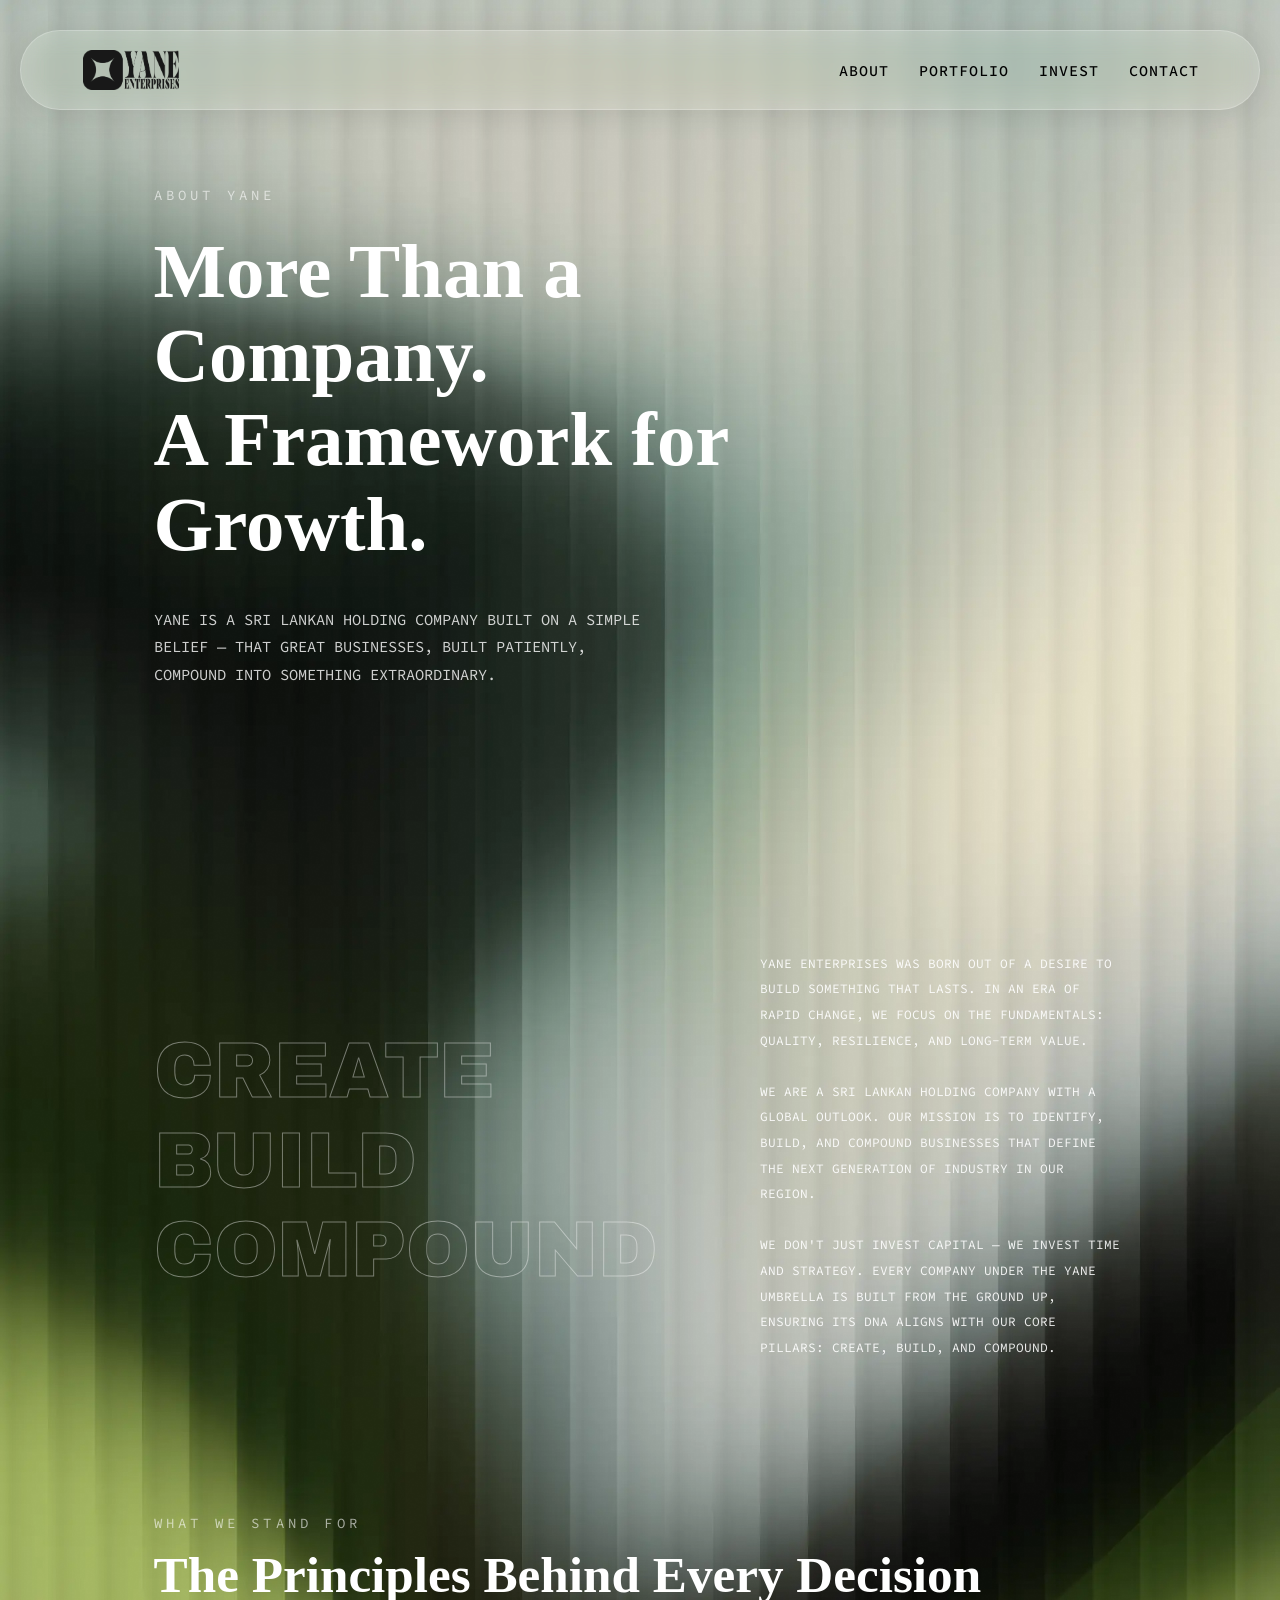
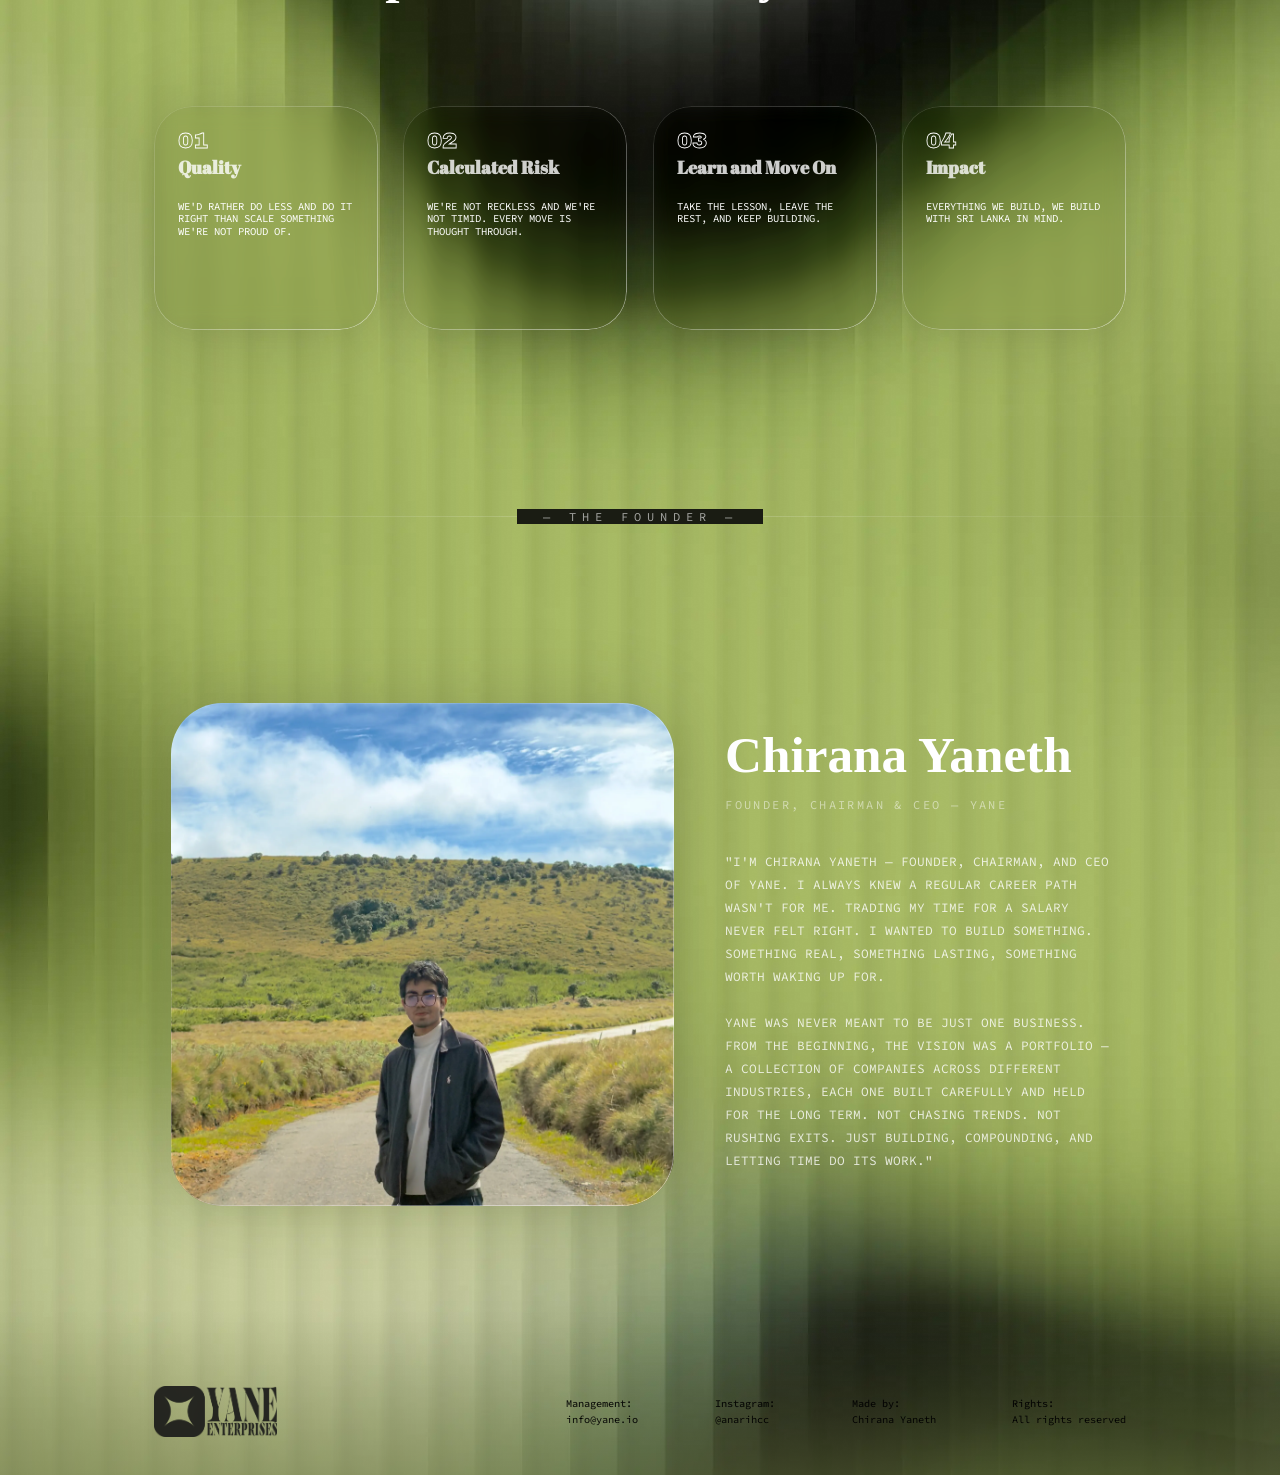
==== about/index.html @ 5b47fa1c "changed css paths in about html" ====
<!DOCTYPE html>
<html lang="en">
<head>
    <meta charset="UTF-8">
    <title>About Yane Enterprises — Chirana Yaneth</title>
    <meta name="viewport" content="width=device-width, initial-scale=1, viewport-fit=cover">
    <meta name="theme-color" content="#1a1c13">
    <meta name="description" content="Yane Enterprises is a Sri Lankan holding company founded by Chirana Yaneth. Learn about our mission, values, and the vision behind everything we build.">
    <meta name="keywords" content="Yane, Yane Enterprises, Chirana Yaneth, Sri Lanka holding company, Sri Lankan entrepreneur">
    <link rel="canonical" href="https://yane.io/about">
    
    <!-- Open Graph / Facebook -->
    <meta property="og:type" content="website">
    <meta property="og:url" content="https://yane.io/about">
    <meta property="og:title" content="About Yane Enterprises — Chirana Yaneth">
    <meta property="og:description" content="Yane Enterprises is a Sri Lankan holding company. Learn about our mission, values, and vision.">
    <meta property="og:image" content="../assets/Yane_Vertical.png">

    <!-- Twitter -->
    <meta property="twitter:card" content="summary_large_image">
    <meta property="twitter:url" content="https://yane.io/about">
    <meta property="twitter:title" content="About Yane Enterprises — Chirana Yaneth">
    <meta property="twitter:description" content="Yane Enterprises is a Sri Lankan holding company. Learn about our mission, values, and vision.">
    <meta property="twitter:image" content="../assets/Yane_Vertical.png">

    <script type="application/ld+json">
    {
      "@context": "https://schema.org",
      "@type": "Organization",
      "name": "Yane Enterprises",
      "url": "https://yane.io",
      "logo": "https://yane.io/assets/base-logo-2.png",
      "founder": {
        "@type": "Person",
        "name": "Chirana Yaneth"
      },
      "description": "A Sri Lankan holding company investing in brands, businesses, and ideas that define a generation."
    }
    </script>
    
    <link rel="preconnect" href="https://fonts.googleapis.com">
    <link rel="preconnect" href="https://fonts.gstatic.com" crossorigin>
    <link href="https://fonts.googleapis.com/css2?family=Source+Code+Pro:wght@100;200;300;400;500;600&family=Archivo+Black&family=Pinyon+Script&family=Abril+Fatface&display=swap" rel="stylesheet">
    <link href="https://fonts.cdnfonts.com/css/arsenica-trial" rel="stylesheet">
    
    <link rel="stylesheet" href="../styles/general.css">
    <link rel="stylesheet" href="../styles/header.css">
    <link rel="stylesheet" href="../styles/hero.css">
    <link rel="stylesheet" href="../styles/how-it-works.css">
    <link rel="stylesheet" href="../styles/vision.css">
    <link rel="stylesheet" href="../styles/footer.css">
    <link rel="stylesheet" href="../styles/loader.css">
    <link rel="stylesheet" href="/about/styles/hero.css">
    <link rel="stylesheet" href="/about/styles/whoweare.css">
    <link rel="stylesheet" href="/about/styles/values.css">
    <link rel="stylesheet" href="/about/styles/founder.css">

    <link rel="icon" type="image/png" href="../assets/base-logo-2.png">
    <link rel="apple-touch-icon" href="../assets/base-log-2.png">

    <style>


       
        
        

        /* Responsive */
        @media (max-width: 768px) {
            .about-hero {
                padding: 120px 10vw 60px;
                height: auto;
            }
            .about-hero-title { font-size: 10vw; max-width: 100%; }
            .about-hero-subtext { font-size: 4vw; max-width: 100%; }

            .who-we-are {
                flex-direction: column;
                padding: 60px 10vw;
                gap: 40px;
                align-items: flex-start;
            }
            .outlined-text { font-size: 11vw; }
            .who-right { font-size: 3.5vw; }

            .values-title { font-size: 8vw; }

            .about-values .pillars-grid {
                display: flex !important;
                flex-direction: column;
                align-items: center;
                gap: 20px;
                max-width: 100%;
                margin-top: 40px;
            }

            /* Same glass + type scale as home pillars; height grows so longer value copy is not clipped */
            .about-values .pillar-card {
                width: 80vw;
                max-width: 100%;
                min-height: max(320px, 72vw);
                height: auto !important;
               
                border-radius: 60px !important;
                padding: 40px !important;
                overflow: visible !important;
                justify-content: flex-start;
            }

            .about-values .pillar-number {
                font-size: 10vw;
                -webkit-text-stroke: 1px #ffffff;
                margin-bottom: 15px;
            }

            .about-values .pillar-heading {
                font-size: 10vw;
                margin-bottom: 20px;
                line-height: 1.05;
            }

            .about-values .pillar-text {
                font-size: max(12px, 3.5vw);
                line-height: 1.65;
            }
            
            .founder-headline { font-size: 8vw; }
            .founder-bio { font-size: 3.5vw; }
        }
    </style>
</head>

<body class="loading">
    <div id="loader" class="loader-overlay">
        <img src="../assets/Yane_Vertical.png" class="loader-logo-static" alt="Yane Enterprises">
    </div>

    <!-- Header -->
    <header class="header" id="main-header">
        <div class="logo-container">
            <a href="/" style="display: flex; align-items: center; text-decoration: none;">
                <img class="logo logo-hrz" src="../assets/Hrz.png" alt="Yane Logo Horizontal">
                <img class="logo logo-base" src="../assets/base-logo.png" alt="Yane Logo Icon">
            </a>
        </div>
        <nav class="nav">
            <a href="/about" style="color: inherit; text-decoration: none;">ABOUT</a>
            <a href="/#portfolio" style="color: inherit; text-decoration: none;">PORTFOLIO</a>
            <a href="/#invest" style="color: inherit; text-decoration: none;">INVEST</a>
            <a href="/#contact" style="color: inherit; text-decoration: none;">CONTACT</a>
        </nav>
    </header>

    <!-- SECTION 1 — PAGE HERO -->
    <section class="about-hero">
        <span class="label-mono">ABOUT YANE</span>
        <h1 class="about-hero-title">More Than a Company.<br>A Framework for Growth.</h1>
        <p class="about-hero-subtext">
            Yane is a Sri Lankan holding company built on a simple belief — that great businesses, built patiently, compound into something extraordinary.
        </p>
    </section>

    <!-- SECTION 2 — WHO WE ARE -->
    <section class="who-we-are">
        <div class="who-left">
            <div class="outlined-stack">
                <span class="outlined-text">CREATE</span>
                <span class="outlined-text">BUILD</span>
                <span class="outlined-text">COMPOUND</span>
            </div>
        </div>
        <div class="who-right">
            <p>Yane Enterprises was born out of a desire to build something that lasts. In an era of rapid change, we focus on the fundamentals: quality, resilience, and long-term value.</p>
            <p>We are a Sri Lankan holding company with a global outlook. Our mission is to identify, build, and compound businesses that define the next generation of industry in our region.</p>
            <p>We don't just invest capital — we invest time and strategy. Every company under the Yane umbrella is built from the ground up, ensuring its DNA aligns with our core pillars: Create, Build, and Compound.</p>
        </div>
    </section>

    <!-- SECTION 3 — OUR VALUES -->
    <section class="values-header">
        <span class="label-mono">WHAT WE STAND FOR</span>
        <h2 class="values-title">The Principles Behind Every Decision</h2>
    </section>

    <section class="how-it-works about-values" style="padding-top: 0;">
        <div class="pillars-grid">
            <!-- Value 01 -->
            <div class="pillar-card">
                <span class="pillar-number">01</span>
                <h3 class="pillar-heading">Quality</h3>
                <p class="pillar-text">We'd rather do less and do it right than scale something we're not proud of.</p>
            </div>
            <!-- Value 02 -->
            <div class="pillar-card">
                <span class="pillar-number">02</span>
                <h3 class="pillar-heading">Calculated Risk</h3>
                <p class="pillar-text">We're not reckless and we're not timid. Every move is thought through.</p>
            </div>
            <!-- Value 03 -->
            <div class="pillar-card">
                <span class="pillar-number">03</span>
                <h3 class="pillar-heading">Learn and Move On</h3>
                <p class="pillar-text">Take the lesson, leave the rest, and keep building.</p>
            </div>
            <!-- Value 04 -->
            <div class="pillar-card">
                <span class="pillar-number">04</span>
                <h3 class="pillar-heading">Impact</h3>
                <p class="pillar-text">Everything we build, we build with Sri Lanka in mind.</p>
            </div>
        </div>
    </section>

    <!-- SECTION 4 — DIVIDER -->
    <div class="divider-container">
        <div class="divider-line"></div>
        <span class="divider-text">— THE FOUNDER —</span>
    </div>

    <!-- SECTION 5 — FOUNDER -->
    <section class="vision-section">
        <div class="vision-glass">
            <img src="assets/chirana.webp" class="vision-statue founder-photo" alt="Chirana Yaneth">
        </div>
        <div class="vision-text-wrapper">
            <h2 class="founder-headline">Chirana Yaneth</h2>
            <span class="founder-label">Founder, Chairman & CEO — Yane</span>
            <p class="founder-bio">
                "I'm Chirana Yaneth — founder, chairman, and CEO of Yane. I always knew a regular career path wasn't for me. Trading my time for a salary never felt right. I wanted to build something. Something real, something lasting, something worth waking up for.
                <br><br>
                Yane was never meant to be just one business. From the beginning, the vision was a portfolio — a collection of companies across different industries, each one built carefully and held for the long term. Not chasing trends. Not rushing exits. Just building, compounding, and letting time do its work."
            </p>
        </div>
    </section>

    <!-- Footer -->
    <footer class="footer">
        <img src="../assets/Hrz.png" class="footer-logo" alt="Yane Logo">
        
        <div class="footer-info-grid">
            <div class="footer-column">
                <span class="footer-label">Management:</span>
                <a href="mailto:info@yane.io" class="footer-value">info@yane.io</a>
            </div>
            <div class="footer-column">
                <span class="footer-label">Instagram:</span>
                <a href="https://instagram.com/anarihcc" target="_blank" class="footer-value">@anarihcc</a>
            </div>
            <div class="footer-column">
                <span class="footer-label">Made by:</span>
                <span class="footer-value">Chirana Yaneth</span>
            </div>
            <div class="footer-column">
                <span class="footer-label">Rights:</span>
                <span class="footer-value">All rights reserved</span>
            </div>
        </div>
    </footer>

    <script>
        // Handle Loader Removal
        window.addEventListener('load', () => {
            const loader = document.getElementById('loader');
            setTimeout(() => {
                loader.classList.add('hidden');
                document.body.classList.remove('loading');
            }, 800);
        });

        const header = document.getElementById('main-header');
        const logoContainer = document.querySelector('.logo-container');

        logoContainer.addEventListener('click', (e) => {
            if (window.innerWidth <= 768 && header.classList.contains('scrolled')) {
                if (!header.classList.contains('expanded')) {
                    e.preventDefault();
                    header.classList.add('expanded');
                }
            }
        });

        let lastScrollY = window.scrollY;
        window.addEventListener('scroll', () => {
            const currentScrollY = window.scrollY;
            if (currentScrollY > 50) {
                header.classList.add('scrolled');
                if (header.classList.contains('expanded') && Math.abs(currentScrollY - lastScrollY) > 30) {
                    header.classList.remove('expanded');
                }
            } else {
                header.classList.remove('scrolled');
                header.classList.remove('expanded');
            }
            lastScrollY = currentScrollY;
        });
    </script>
</body>
</html>
---- styles/general.css ----
html, body {
    margin: 0;
    min-height: 100vh;
    overscroll-behavior: none;
    background-color: #1a1c13; /* Fallback for smooth overscroll transitions */
    background-image: url("../assets/bg.webp");
    background-size: cover;
    background-position: center top;
    background-repeat: no-repeat;
}

body {
    padding-bottom: 0;
}
---- styles/header.css ----
.header{
    display: flex;
    justify-content: space-between;
    gap: 40px; /* Enforces a minimum gap */
    height: 80px;
    align-items: center;
    background: rgba(255, 255, 255, 0.05); /* More see-through */
    backdrop-filter: blur(12px) saturate(140%);
    -webkit-backdrop-filter: blur(12px) saturate(140%);
    border: 1px solid rgba(255, 255, 255, 0.3); /* Stronger liquid border */
    /* The inset shadow simulates light bending / warping thickness at the glass edge */
    box-shadow: inset 0px 0px 25px 5px rgba(255, 255, 255, 0.15), 0 4px 30px rgba(0, 0, 0, 0.1);
    position: fixed;
    top: 30px;
    right: 20px;
    width: calc(100% - 40px);
    box-sizing: border-box;
    z-index: 1000;
    padding-left: 60px;
    padding-right: 60px;
    border-radius: 50px;
    transition: all 0.7s cubic-bezier(0.25, 1, 0.5, 1);
}

.header.scrolled {
    right: 30px;
    top: 20px;
    height: 50px;
    width: 450px;
    padding-left: 20px;
    padding-right: 20px;
    gap: 20px;
}

/* Logos container relative for absolute positioning of logos on top of each other */
.logo-container {
    height: 40px;
    position: relative;
    display: flex;
    align-items: center;
    width: 100px;
    transition: width 0.5s cubic-bezier(0.25, 1, 0.5, 1);
}

.header.scrolled .logo-container {
    width: 25px; /* Shrunk width for base logo */
    height: 25px;
}

.logo {
    position: absolute;
    transition: all 0.5s cubic-bezier(0.25, 1, 0.5, 1);
    object-fit: contain;
    left: 0;
}

.logo-hrz {
    width: 100px;
    height: 40px;
    opacity: 1;
    transform: scale(1);
}

.header.scrolled .logo-hrz {
    opacity: 0;
    transform: scale(0.5); /* Shrink while fading to make it look smooth */
}

.logo-base {
    width: 25px;
    height: 25px;
    opacity: 0;
    transform: scale(0.5);
}

.header.scrolled .logo-base {
    opacity: 1;
    transform: scale(1);
}

.nav {
    display: flex;
    gap: 30px;
    font-family: 'Source Code Pro', monospace;
    font-weight: 500;
    font-size: 15px;
    letter-spacing: 1px;
    color: #000000;
    white-space: nowrap; /* Prevents text from breaking into multiple lines */
    transition: all 0.5s cubic-bezier(0.25, 1, 0.5, 1);
}

.header.scrolled .nav {
    gap: 15px;
    font-size: 11px; /* Slightly shrink the text size */
}

.nav div {
    cursor: pointer;
    transition: opacity 0.3s ease, transform 0.3s ease;
}

.nav div:hover {
    opacity: 0.7;
    transform: translateY(-1px);
}

@media (max-width: 768px) {
    .header {
        padding-left: 20px;
        padding-right: 20px;
        gap: 15px;
        height: 60px;
    }
    .header.scrolled:not(.expanded) {
        width: 50px; /* Compress into perfect circle on mobile */
        right: 20px;
        padding: 0;
        justify-content: center;
        align-items: center;
        gap: 0;
        height: 50px;
        cursor: pointer;
    }
    .header.scrolled:not(.expanded) .logo-container {
        width: 25px;
        height: 25px;
        display: flex;
        justify-content: center;
        align-items: center;
    }
    .header.scrolled.expanded {
        width: calc(100% - 40px); /* Re-expands to full mobile width */
        right: 20px;
        padding-left: 15px;
        padding-right: 15px;
        height: 50px;
    }
    .nav {
        gap: 12px;
        font-size: 11px;
        overflow-x: auto;
        scrollbar-width: none; 
        -ms-overflow-style: none;
    }
    .nav::-webkit-scrollbar {
        display: none; 
    }
    
    /* Liquid glass hiding effect for nav out of expanded state */
    .header.scrolled:not(.expanded) .nav {
        max-width: 0;
        opacity: 0;
        overflow: hidden;
        gap: 0; /* Ensures it squishes entirely without resisting */
        pointer-events: none;
    }
    
    /* Smoothly bring it back */
    .header.scrolled.expanded .nav {
        max-width: 300px;
        opacity: 1;
        overflow: visible;
        pointer-events: auto;
    }

    .logo-container {
        width: 60px; 
    }
    .logo-hrz {
        width: 60px;
        height: 24px;
    }
}
---- styles/hero.css ----
.hero {
    height: 100vh;
    display: flex;
    align-items: center;
    padding-left: 12vw; /* Left margin */
    padding-right: 12vw; /* Ensures it never touches the right edge */
    width: 100%;
    box-sizing: border-box;
}

.hero-content {
    display: flex;
    flex-direction: column;
    align-items: flex-start;
    width: 700px; /* Sets max-width container matching intended SVG size */
    max-width: 100%; 
}

.hero-svg {
    width: 100%; /* Fills parent container exactly to lock aspect ratio percentages */
    max-width: 100%; 
}

.hero-text {
    font-family: 'Source Code Pro', monospace;
    font-size: 14px; 
    font-weight: 300;
    color: #ffffff; 
    /* 54px / 876px = 6.1643% */
    margin: 15px 0 0 6.1643%; 
    line-height: 1.6;
    text-transform: uppercase;
}

/* ---- Mobile Refinements ---- */
@media (max-width: 768px) {
    .hero-content {
        padding: 40px 0; /* Ensures room for shadows to bleed without clipping */
    }

    .hero-svg {
        -webkit-filter: drop-shadow(0 0 20px rgba(0, 0, 0, 0.9)) drop-shadow(0 0 30px rgba(0, 0, 0, 0.9));
        filter: drop-shadow(0 0 20px rgba(0, 0, 0, 0.9)) drop-shadow(0 0 30px rgba(0, 0, 0, 0.9));
        -webkit-transform: translateZ(0); /* Force GPU layering in Safari */
        transform: translateZ(0);
    }

    .hero-text {
        text-shadow: 0 0 20px rgba(0, 0, 0, 0.9), 0 0 60px rgba(0, 0, 0, 0.5);
        -webkit-transform: translateZ(0);
        transform: translateZ(0);
    }
}
---- styles/how-it-works.css ----
.how-it-works {
    display: flex;
    flex-direction: column;
    align-items: center; /* Centers both header block and card grid */
    padding: 8vw 12vw;
    box-sizing: border-box;
    width: 100%;
}

.how-content-wrapper {
    display: flex;
    flex-direction: column;
    align-items: flex-end;
    width: calc(28vw * 3 + 3vw * 2); /* Matches total grid width: 3 cards + 2 gaps = 90vw */
}

.how-title {
    margin: 0;
    line-height: 1;
    display: flex;
    justify-content: flex-end;
}

.how-title-svg {
    height: 3.2vw; /* Exactly the same as the previous font-size */
    width: auto;
    display: block;
    margin: 0 0 1vw  0;
}

.how-subtitle {
    font-family: 'Arsenica Trial', serif;
    font-weight: 700;
    font-size: 7vw;
    color: #ffffff;
    margin: -1vw 0 0 0;
    text-align: right;
    white-space: nowrap;
    opacity: 0.9;
}

.how-subtitle span {
    display: inline;
}

.how-subtitle .script {
    font-family: 'Pinyon Script', cursive;
    font-size: 1.1em; 
    color: #000000;
    font-weight: 500;
}

/* ---- Glass Cards Grid ---- */
.pillars-grid {
    display: flex;
    gap: 3vw;
    margin-top: 4vw;
    width: 100%;
    justify-content: center;
}

.pillar-card {
    width: 28vw;
    height: 28vw;
    flex-shrink: 0;
    border-radius: 4vw;
    padding: 3vw;
    box-sizing: border-box;
    display: flex;
    flex-direction: column;
    align-items: flex-start;
    overflow: hidden; /* Added to ensure content doesn't force expansion */

    /* Nearly fully transparent glass — background visible but softly blurred */
    background: rgba(0, 0, 0, 0.1);
    backdrop-filter: blur(10px) saturate(100%) contrast(110%);
    -webkit-backdrop-filter: blur(20px) saturate(100%) contrast(110%);

    /* Border handled by ::before for smooth gradient transition */
    border: none;
    position: relative;

    /* Subtle depth + soft surrounding shadow */
    box-shadow:
        0 0 80px rgba(0, 0, 0, 0.15),
        0 8px 32px 0 rgba(0, 0, 0, 0.03),
        inset 0 0 0 1px rgba(255, 255, 255, 0.05);

    transition: transform 0.6s cubic-bezier(0.16, 1, 0.3, 1),
                box-shadow 0.6s cubic-bezier(0.16, 1, 0.3, 1);
}

/* Smooth gradient border — transitions from dim (top-left) to bright (bottom-right) */
.pillar-card::before {
    content: '';
    position: absolute;
    inset: 0;
    border-radius: inherit;
    padding: 1px; /* This is the border thickness */
    background: linear-gradient(
        135deg,
        rgba(255, 255, 255, 0.08) 0%,
        rgba(255, 255, 255, 0.15) 30%,
        rgba(255, 255, 255, 0.35) 70%,
        rgba(255, 255, 255, 0.5) 100%
    );
    -webkit-mask: 
        linear-gradient(#fff 0 0) content-box, 
        linear-gradient(#fff 0 0);
    -webkit-mask-composite: xor;
    mask: 
        linear-gradient(#fff 0 0) content-box, 
        linear-gradient(#fff 0 0);
    mask-composite: exclude;
    pointer-events: none;
}

.pillar-card:hover {
    transform: translateY(-0.5vw);
    box-shadow:
        0 15px 45px 0 rgba(0, 0, 0, 0.05),
        inset 0 0 0 1px rgba(255, 255, 255, 0.1);
}

/* Card number */
.pillar-number {
    font-family: 'Archivo Black', sans-serif;
    font-size: 3.5vw;
    color: transparent;
    -webkit-text-stroke: 0.08vw #ffffff;
    line-height: 1;
    margin-bottom: 1vw;
}

/* Card heading */
.pillar-heading {
    font-family: 'Abril Fatface', serif;
    font-size: 3.5vw;
    color: #ffffff;
    margin: 0 0 1.2vw 0;
    line-height: 1;
    opacity: 0.8;
}

/* Card body text */
.pillar-text {
    font-family: 'Source Code Pro', monospace;
    font-size: clamp(9px, 1.1vw, 18px); /* Holds at 11px minimum as cards shrink */
    color: #ffffff;
    line-height: 1.6;
    margin: 0;
    text-transform: uppercase;
}

/* ---- Mobile: stack cards vertically ---- */
@media (max-width: 768px) {
    .how-content-wrapper {
        width: 80vw;
        margin: 0 auto;
        align-items: flex-end; /* Standard CSS for right-alignment in flex column */
    }

    .how-subtitle {
        display: flex;
        flex-direction: column;
        align-items: flex-end;
        width: 100%;
        white-space: normal;
        margin-bottom: 20px;
    }

    .how-subtitle span {
        display: block;
        width: 100%;
        text-align: right;
    }

    .how-subtitle .line-1, 
    .how-subtitle .line-3 {
        font-size: 10vw; /* Same size as "Build" */
    }

    .how-subtitle .line-2.script {
        font-size: 16vw; /* Spans exactly ~80vw */
        margin: -2vw 0;
        text-align: right;
    }
    .pillars-grid {
        flex-direction: column;
        align-items: center;
        gap: 20px;
        margin-top: 40px;
    }
    .pillar-card {
        width: 80vw;
        height: 80vw;
        border-radius: 60px;
        padding: 40px;
        min-height: 320px;
    }
    .pillar-number {
        font-size: 10vw;
        -webkit-text-stroke: 1px #ffffff;
        margin-bottom: 15px;
    }
    .pillar-heading {
        font-size: 10vw;
        margin-bottom: 20px;
    }
    .pillar-text {
        font-size: 3.5vw;
    }
}
---- styles/vision.css ----
.vision-section {
    display: flex;
    align-items: center;
    justify-content: center;
    gap: 4vw;
    padding: 8vw 12vw;
    box-sizing: border-box;
    width: 100%;
}

/* Glass image container — 505:360 ratio relative to pillar cards (28vw) = ~39.3vw */
.vision-glass {
    width: 39.3vw;
    height: 39.3vw;
    flex-shrink: 0;
    border-radius: 4vw;
    position: relative;
    overflow: hidden;

    /* Same glass surface as pillar cards */
    background: rgba(0, 0, 0, 0.1);
    backdrop-filter: blur(10px) saturate(100%) contrast(120%);
    -webkit-backdrop-filter: blur(20px) saturate(100%) contrast(120%);

    /* No border — handled by ::before gradient */
    border: none;

    /* Same shadow style as pillar cards */
    box-shadow:
        0 0 80px rgba(0, 0, 0, 0.15),
        0 8px 32px 0 rgba(0, 0, 0, 0.03),
        inset 0 0 0 1px rgba(255, 255, 255, 0.05);
}

/* Smooth gradient border matching pillar cards */
.vision-glass::before {
    content: '';
    position: absolute;
    inset: 0;
    border-radius: inherit;
    padding: 1px;
    background: linear-gradient(
        135deg,
        rgba(255, 255, 255, 0.08) 0%,
        rgba(255, 255, 255, 0.15) 30%,
        rgba(255, 255, 255, 0.35) 70%,
        rgba(255, 255, 255, 0.5) 100%
    );
    -webkit-mask: 
        linear-gradient(#fff 0 0) content-box, 
        linear-gradient(#fff 0 0);
    -webkit-mask-composite: xor;
    mask: 
        linear-gradient(#fff 0 0) content-box, 
        linear-gradient(#fff 0 0);
    mask-composite: exclude;
    pointer-events: none;
    z-index: 1;
}

.vision-statue {
    width: 100%;
    height: 100%;
    object-fit: cover;
    object-position: center;
    display: block;
}

/* Right-hand text block */
.vision-text-wrapper {
    display: flex;
    flex-direction: column;
    align-items: flex-start;
    max-width: 30vw;
}

.vision-title {
    font-family: 'Arsenica Trial', serif;
    font-weight: 700;
    font-size: 4vw;
    color: #ffffff;
    opacity: 0.8;
    line-height: 1.15;
    margin: 0;
    text-align: left;
}

.vision-body {
    font-family: 'Source Code Pro', monospace;
    font-size: clamp(11px, 1vw, 16px);
    color: #ffffff;
    line-height: 1.7;
    margin: 2vw 0 0 0;
    text-align: left;
    text-transform: uppercase;
    letter-spacing: 0.02em;
}

/* ---- Mobile: stack vertically ---- */
@media (max-width: 768px) {
    .vision-section {
        flex-direction: column;
        padding: 12vw 10vw;
        gap: 8vw;
    }
    .vision-glass {
        width: 80vw;
        height: 80vw;
        border-radius: 60px;
    }
    .vision-text-wrapper {
        max-width: 100%;
    }
    .vision-title {
        font-size: 8vw;
    }
    .vision-body {
        font-size: 3.5vw;
    }
}
---- styles/footer.css ----
.footer {
    width: 100%;
    padding: 6vw 12vw 3vw 12vw;
    box-sizing: border-box;
    display: flex;
    align-items: center;
    justify-content: space-between;
    gap: 4vw;
    background: linear-gradient(to top, rgba(110, 122, 66, 0.5) 0%, transparent 100%);
}

.footer-logo {
    height: 4vw;
    width: auto;
    opacity: 0.9;
}

.footer-info-grid {
    display: flex;
    gap: 6vw;
    flex-grow: 1;
    justify-content: flex-end;
}

.footer-column {
    display: flex;
    flex-direction: column;
    gap: 0.2vw;
}

.footer-label {
    font-family: 'Source Code Pro', monospace;
    font-size: clamp(10px, 0.8vw, 14px);
    font-weight: 500;
    color: #000000;
    opacity: 0.9;
}

.footer-value {
    font-family: 'Source Code Pro', monospace;
    font-size: clamp(10px, 0.8vw, 14px);
    color: #000000;
    text-decoration: none;
}

/* ---- Mobile: stack footer columns ---- */
@media (max-width: 768px) {
    .footer {
        flex-direction: column;
        align-items: flex-start;
        padding: 50vw 10vw 6vw 10vw; /* Increased padding to allow for a much smoother gradient transition */
        gap: 8vw;
        background: linear-gradient(to top, 
            rgba(110, 122, 66, 0.8) 0%, 
            rgba(110, 122, 66, 0.4) 40%, 
            rgba(110, 122, 66, 0.1) 70%, 
            transparent 100%
        );

    }
    .footer-logo {
        height: 10vw;
    }
    .footer-info-grid {
        display: grid;
        grid-template-columns: 1fr 1fr;
        gap: 6vw 4vw;
        width: 100%;
    }
    .footer-label, .footer-value {
        font-size: 3.5vw;
    }
    
}
---- styles/loader.css ----
.loader-overlay {
    position: fixed;
    top: 0;
    left: 0;
    width: 100%;
    height: 100%;
    background: #ffffff;
    z-index: 99999;
    display: flex;
    justify-content: center;
    align-items: center;
    transition: opacity 0.8s cubic-bezier(0.16, 1, 0.3, 1), 
                visibility 0.8s cubic-bezier(0.16, 1, 0.3, 1);
}

.loader-overlay.hidden {
    opacity: 0;
    visibility: hidden;
    pointer-events: none;
}

.loader-logo-static {
    width: 180px;
    height: auto;
    opacity: 0.9;
}

/* Ensure no scroll during loading */
body.loading {
    overflow: hidden;
}

/* ---- Mobile Adjustments ---- */
@media (max-width: 768px) {
    .loader-logo-static {
        width: 140px;
    }
}
---- about/styles/hero.css ----
/* Custom Section 1: Hero Adjustments */
        .about-hero {
            min-height: 90vh;
            display: flex;
            flex-direction: column;
            justify-content: center;
            padding: 180px 12vw 100px;
            box-sizing: border-box;
        }
        
        .label-mono {
            font-family: 'Source Code Pro', monospace;
            font-size: 14px;
            letter-spacing: 0.3em;
            color: rgba(255, 255, 255, 0.6);
            text-transform: uppercase;
            margin-bottom: 2vw;
        }

        .about-hero-title {
            font-family: 'Arsenica Trial', serif;
            font-size: 6vw;
            line-height: 1.1;
            color: #ffffff;
            margin: 0;
            max-width: 50vw;
        }

        .about-hero-subtext {
            font-family: 'Source Code Pro', monospace;
            font-size: 1.2vw;
            line-height: 1.8;
            color: rgba(255, 255, 255, 0.8);
            margin-top: 3vw;
            max-width: 40vw;
            text-transform: uppercase;
        }
---- about/styles/whoweare.css ----
/* Section 2: Who We Are */
 .who-we-are {
    display: flex;
    padding: 10vw 12vw;
    gap: 8vw;
    align-items: center;
}

.who-left {
    flex: 1;
}

.who-right {
    flex: 1;
    font-family: 'Source Code Pro', monospace;
    font-size: 1vw;
    line-height: 2;
    color: rgba(255, 255, 255, 0.9);
    text-transform: uppercase;
}

.who-right p {
    margin-bottom: 2vw;
}

.outlined-stack {
    display: flex;
    flex-direction: column;
    gap: 1vw;
}

.outlined-text {
    font-family: 'Archivo Black', sans-serif;
    font-size: 6vw;
    line-height: 1;
    color: transparent;
    -webkit-text-stroke: 1px rgba(255, 255, 255, 0.4);
    text-transform: uppercase;
}
---- about/styles/values.css ----
/* Section 3: Values Title */
.values-header {
    padding: 0 12vw;
    margin-bottom: 4vw;
}

.values-title {
    font-family: 'Arsenica Trial', serif;
    font-size: 4vw;
    color: #ffffff;
    margin-top: 1vw;
}

/* Section 3: Principles grid — desktop 4-up; mobile matches home “Three Pillars” */
.about-values .pillars-grid {
    display: grid !important;
    grid-template-columns: repeat(4, 1fr);
    gap: 2vw;
    width: 100%;
    max-width: 90vw;
    margin: 4vw auto 0;
}

.about-values .pillar-card {
    aspect-ratio: 1 / 1;
    width: 100%;
    height: auto !important;
    min-height: unset !important;
    display: flex;
    flex-direction: column;
    justify-content: center;
    align-items: flex-start;
    /* Fixed padding — does not shrink when the window / columns get narrow */
    padding: 24px !important;
    border-radius: 3vw !important;
    box-sizing: border-box;
    min-width: 0;
}

/*
 * Fallback (no container queries): scale with viewport — no low max cap so type grows on large screens.
 * ~proportional to one column width in a 4-up grid (≈22vw).
 */
.about-values .pillar-number {
    font-size: max(12px, 2.85vw);
    -webkit-text-stroke: max(0.5px, 0.12vw) #ffffff;
    margin: 0;
}

.about-values .pillar-heading {
    font-size: max(11px, 2.35vw);
    margin: 0 0 1vw;
    line-height: 0.9;
}

.about-values .pillar-text {
    font-size: max(9px, 1.55vw);
    line-height: 1.6;
}

/* Desktop layout + vw fallback spacing (overridden below when container queries work) */
@media (min-width: 769px) {
    .about-values .pillar-card {
        justify-content: flex-start;
    }

    .about-values .pillar-number {
        line-height: 1;
        margin-bottom: 0.35vw;
    }

    .about-values .pillar-heading {
        margin: 0 0 0.45vw;
        line-height: 1.1;
        min-height: 2.2em;
    }

    .about-values .pillar-text {
        line-height: 1;
        margin: 0;
        overflow-wrap: anywhere;
    }
}

/*
 * Card-sized type: scales with the card (large window → large card → large type).
 * Only a minimum px floor — no max cap so copy can fill the glass card.
 */
@supports (font-size: 1cqi) {
    @media (min-width: 769px) {
        .about-values .pillar-card {
            container-type: size;
            container-name: value-card;
        }

        .about-values .pillar-number {
            font-size: max(12px, 13cqi);
            -webkit-text-stroke: max(0.5px, 0.5cqi) #ffffff;
            margin-bottom: max(4px, 1.4cqi);
        }

        .about-values .pillar-heading {
            font-size: max(11px, 10.5cqi);
            margin: 0 0 max(3px, 1.1cqi);
        }

        .about-values .pillar-text {
            font-size: max(9px, 6cqi);
            line-height: 1.2;
        }

        /* Wider cards (typical full-screen desktop): larger body so the glass doesn’t feel empty */
        @container value-card (min-width: 300px) {
            .about-values .pillar-text {
                font-size: max(9px, 7.35cqi);
            }
        }

        @container value-card (min-width: 400px) {
            .about-values .pillar-text {
                font-size: max(10px, 8.1cqi);
            }
        }
    }
}
---- about/styles/founder.css ----
/* Section 4: Divider */
.divider-container {
    width: 100%;
    padding: 6vw 0;
    display: flex;
    align-items: center;
    justify-content: center;
    position: relative;
}

.divider-line {
    position: absolute;
    width: 100%;
    height: 1px;
    background: linear-gradient(to right, transparent, rgba(255, 255, 255, 0.2), transparent);
    z-index: 1;
}

.divider-text {
    background: #1a1c13; /* Match site background to cover line */
    padding: 0 2vw;
    font-family: 'Source Code Pro', monospace;
    font-size: 12px;
    letter-spacing: 0.5em;
    color: rgba(255, 255, 255, 0.6);
    position: relative;
    z-index: 2;
}

/* Section 5: Founder refinements */
.founder-photo {
    object-position: center 70%;
    filter: none !important;
    transition: transform 0.8s ease;
}

.founder-headline {
    font-family: 'Arsenica Trial', serif;
    font-size: 4vw;
    color: #ffffff;
    margin: 0;
}

.founder-label {
    font-family: 'Source Code Pro', monospace;
    font-size: 12px;
    letter-spacing: 0.2em;
    color: rgba(255, 255, 255, 0.5);
    margin: 1vw 0 2vw 0;
    text-transform: uppercase;
}

.founder-bio {
    font-family: 'Source Code Pro', monospace;
    font-size: 1vw;
    line-height: 1.8;
    color: rgba(255, 255, 255, 0.8);
    text-transform: uppercase;
}
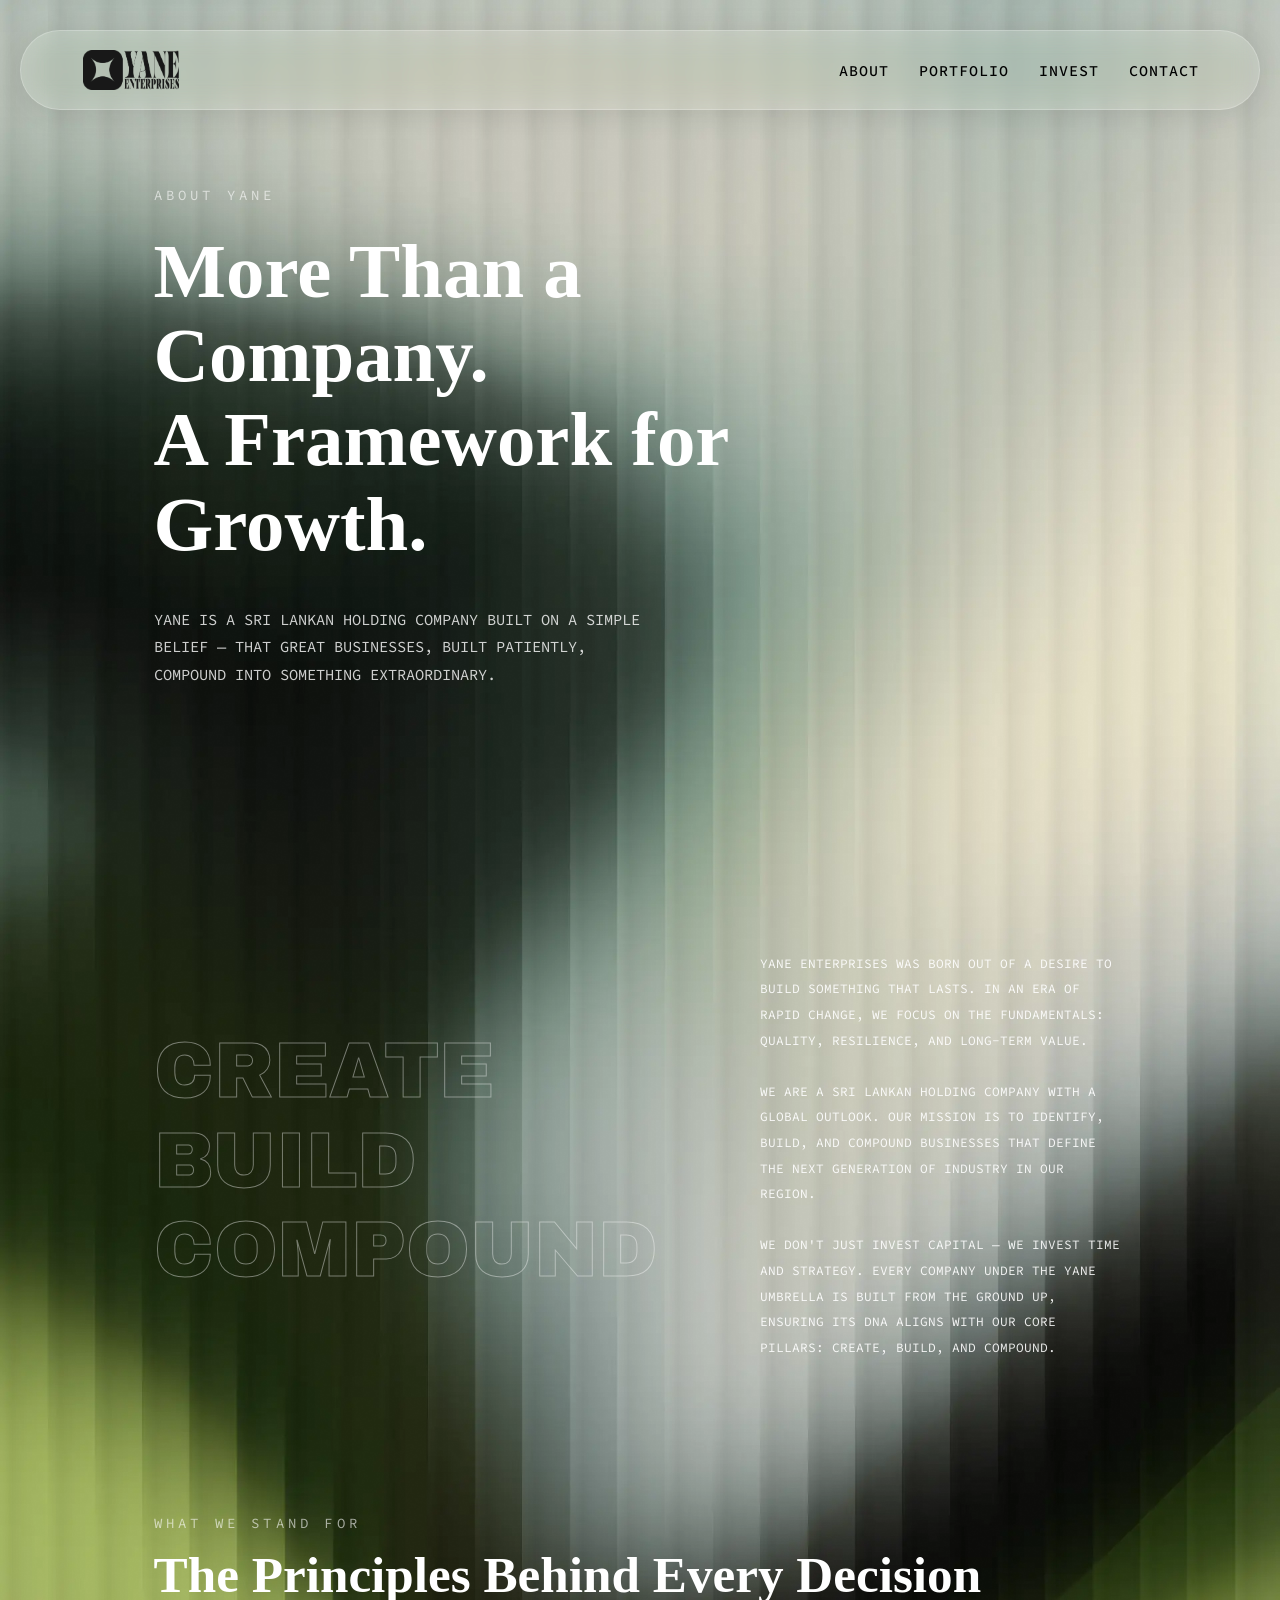
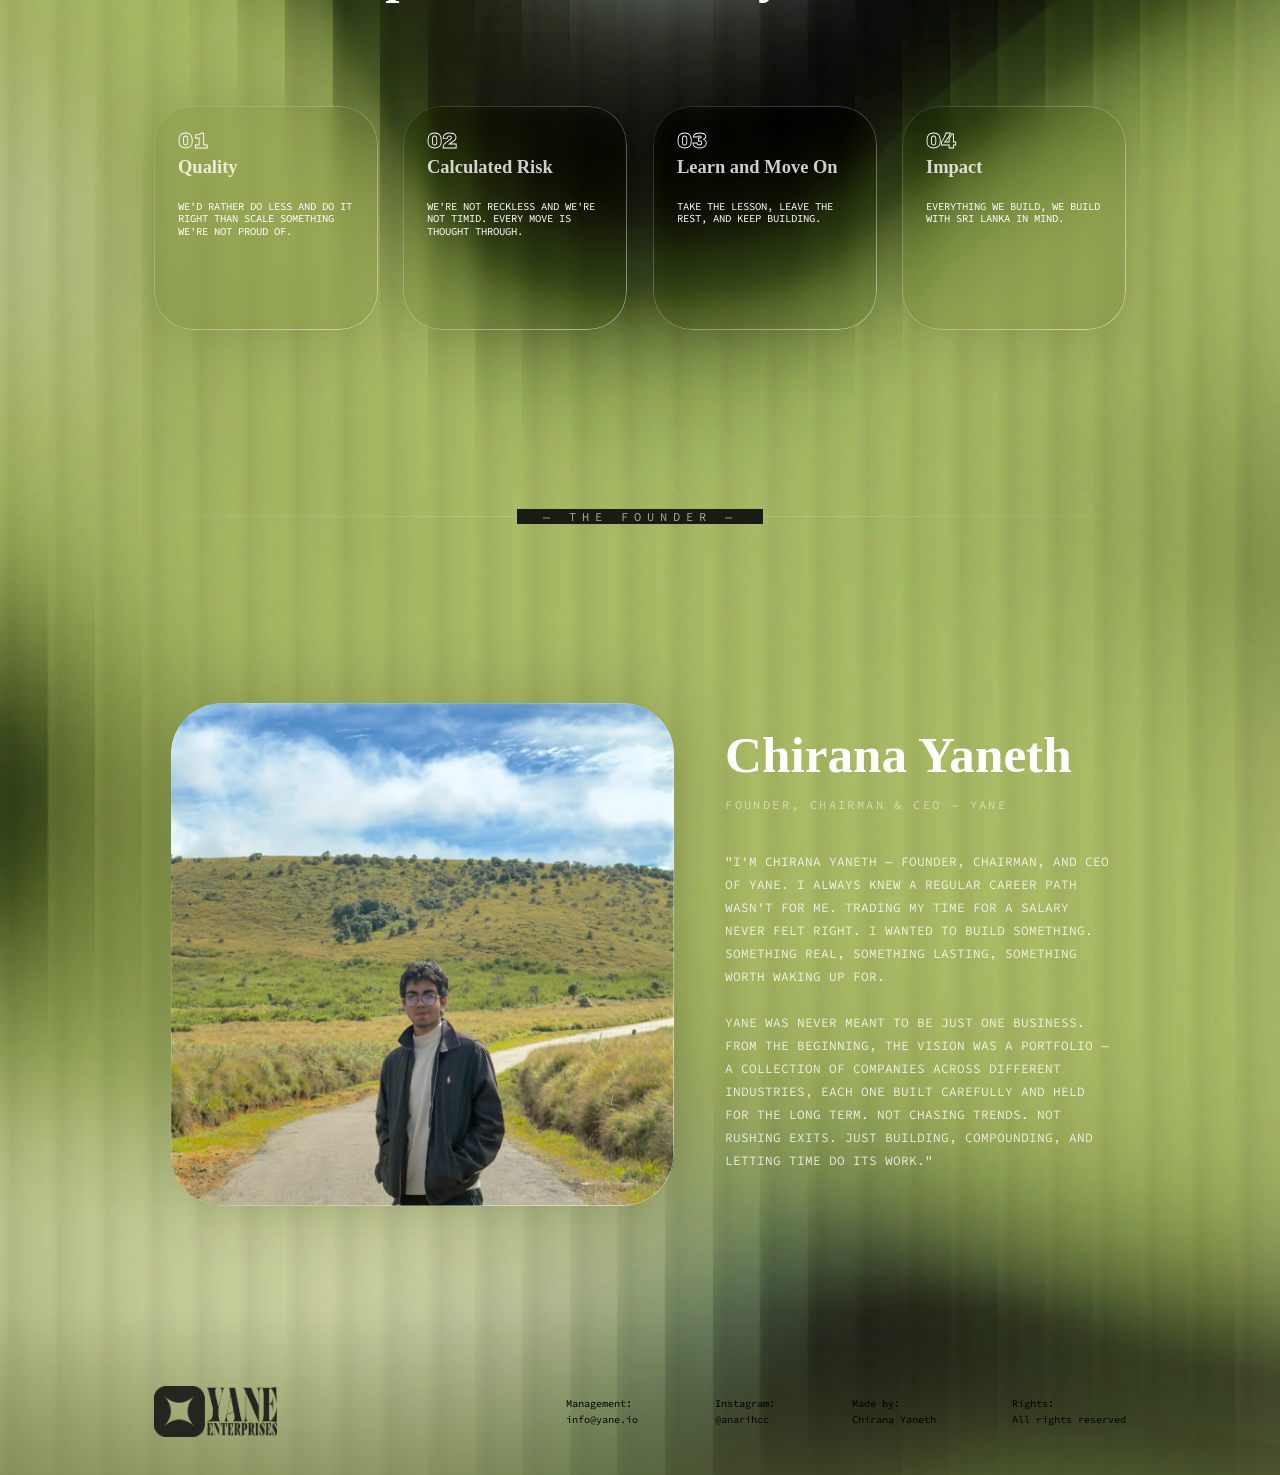
==== commit 53655938: "tab icon bug" ====
--- a/about/index.html
+++ b/about/index.html
@@ -55,8 +55,8 @@
     <link rel="stylesheet" href="/about/styles/values.css">
     <link rel="stylesheet" href="/about/styles/founder.css">
 
-    <link rel="icon" type="image/png" href="../assets/base-logo-2.png">
-    <link rel="apple-touch-icon" href="../assets/base-log-2.png">
+    <link rel="icon" type="image/png" href="../assets/base-logo.png">
+    <link rel="apple-touch-icon" href="../assets/base-log.png">
 
     <style>
 
@@ -145,7 +145,7 @@
         </div>
         <nav class="nav">
             <a href="/about" style="color: inherit; text-decoration: none;">ABOUT</a>
-            <a href="/#portfolio" style="color: inherit; text-decoration: none;">PORTFOLIO</a>
+            <a href="/portfolio" style="color: inherit; text-decoration: none;">PORTFOLIO</a>
             <a href="/#invest" style="color: inherit; text-decoration: none;">INVEST</a>
             <a href="/#contact" style="color: inherit; text-decoration: none;">CONTACT</a>
         </nav>
@@ -220,7 +220,7 @@
     <!-- SECTION 5 — FOUNDER -->
     <section class="vision-section">
         <div class="vision-glass">
-            <img src="assets/chirana.webp" class="vision-statue founder-photo" alt="Chirana Yaneth">
+            <img src="/about/assets/chirana.webp" class="vision-statue founder-photo" alt="Chirana Yaneth">
         </div>
         <div class="vision-text-wrapper">
             <h2 class="founder-headline">Chirana Yaneth</h2>
--- a/styles/how-it-works.css
+++ b/styles/how-it-works.css
@@ -11,7 +11,7 @@
     display: flex;
     flex-direction: column;
     align-items: flex-end;
-    width: calc(28vw * 3 + 3vw * 2); /* Matches total grid width: 3 cards + 2 gaps = 90vw */
+    width: calc(22vw * 3 + 3vw * 2); /* Matches total grid width: 3 cards + 2 gaps = 72vw */
 }
 
 .how-title {
@@ -31,7 +31,7 @@
 .how-subtitle {
     font-family: 'Arsenica Trial', serif;
     font-weight: 700;
-    font-size: 7vw;
+    font-size: 5.5vw;
     color: #ffffff;
     margin: -1vw 0 0 0;
     text-align: right;
@@ -60,11 +60,11 @@
 }
 
 .pillar-card {
-    width: 28vw;
-    height: 28vw;
+    width: 22vw;
+    height: 22vw;
     flex-shrink: 0;
-    border-radius: 4vw;
-    padding: 3vw;
+    border-radius: 3vw;
+    padding: 2.5vw;
     box-sizing: border-box;
     display: flex;
     flex-direction: column;
@@ -125,7 +125,7 @@
 /* Card number */
 .pillar-number {
     font-family: 'Archivo Black', sans-serif;
-    font-size: 3.5vw;
+    font-size: 2.8vw;
     color: transparent;
     -webkit-text-stroke: 0.08vw #ffffff;
     line-height: 1;
@@ -134,8 +134,8 @@
 
 /* Card heading */
 .pillar-heading {
-    font-family: 'Abril Fatface', serif;
-    font-size: 3.5vw;
+    font-family: 'Arsenica Trial', serif;
+    font-size: 2.7vw;
     color: #ffffff;
     margin: 0 0 1.2vw 0;
     line-height: 1;
@@ -145,7 +145,7 @@
 /* Card body text */
 .pillar-text {
     font-family: 'Source Code Pro', monospace;
-    font-size: clamp(9px, 1.1vw, 18px); /* Holds at 11px minimum as cards shrink */
+    font-size: clamp(8px, 0.9vw, 15px); /* Scaled down to fit smaller cards */
     color: #ffffff;
     line-height: 1.6;
     margin: 0;
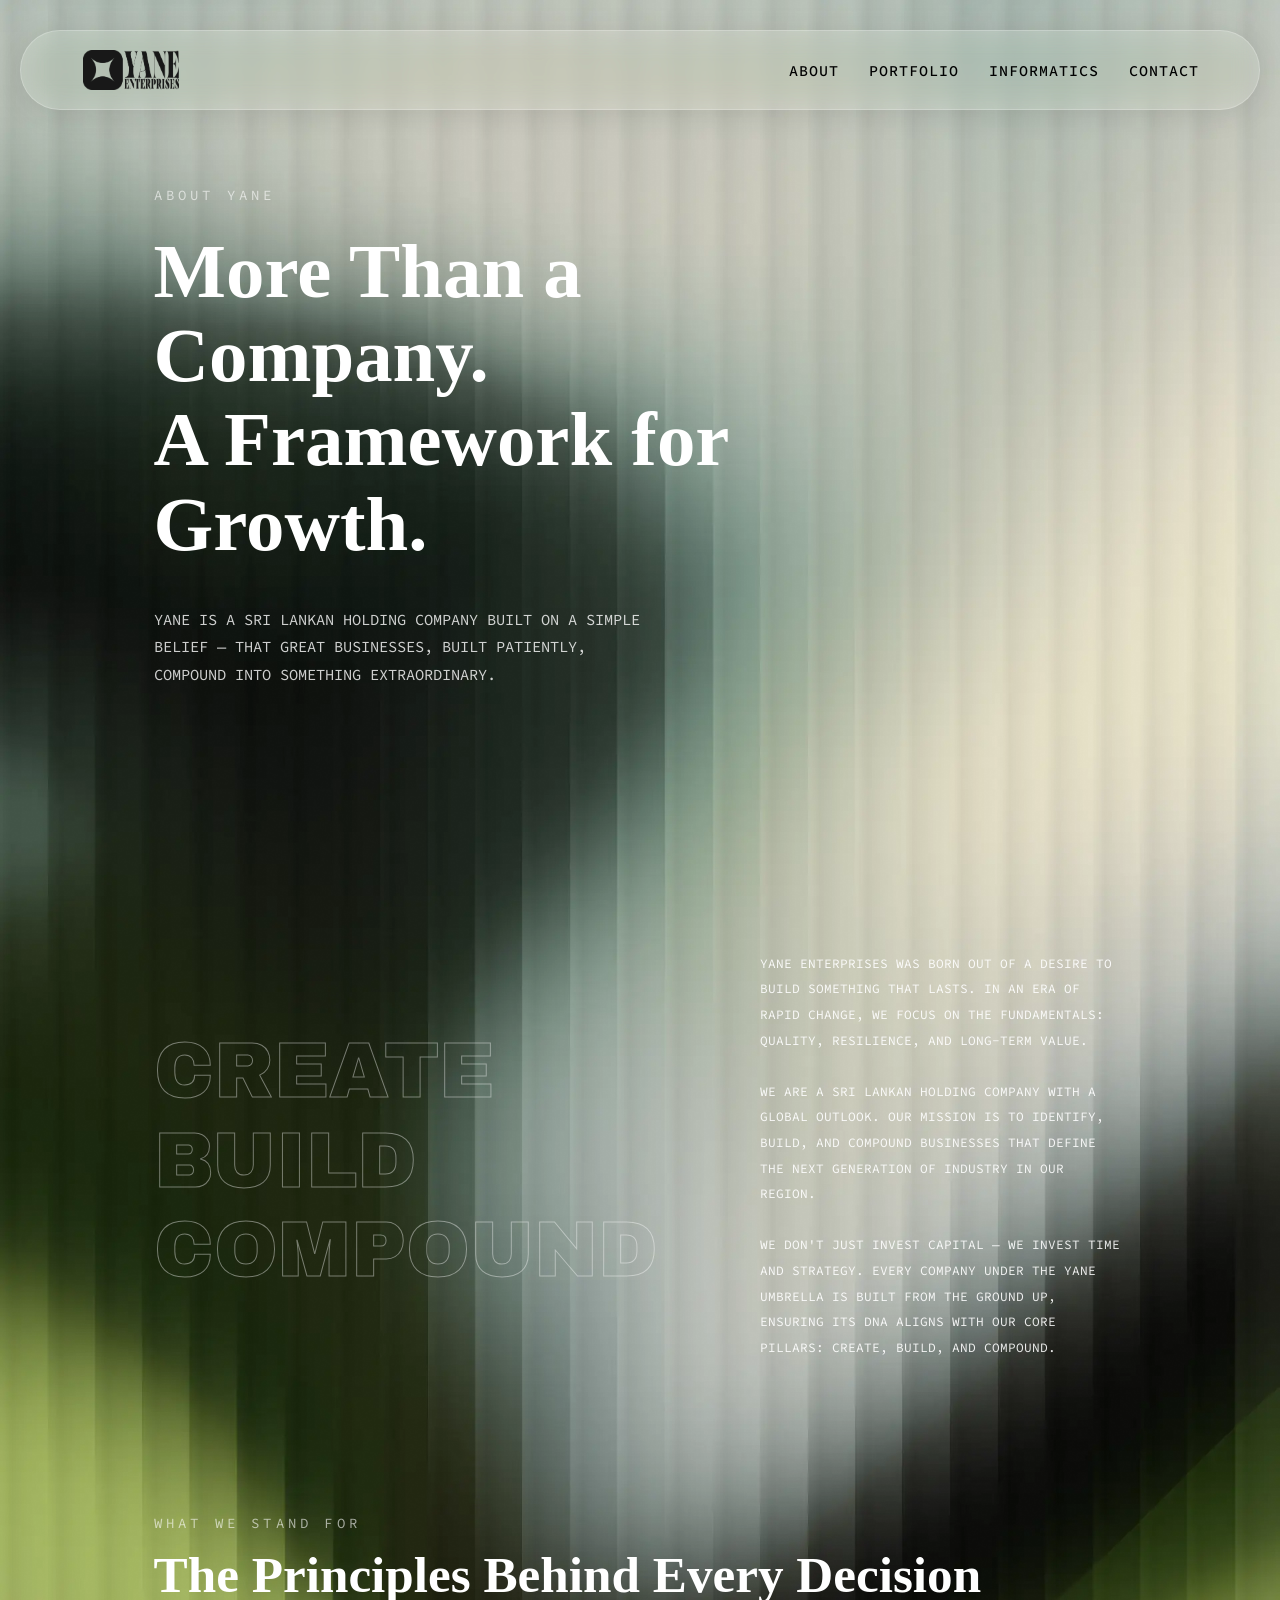
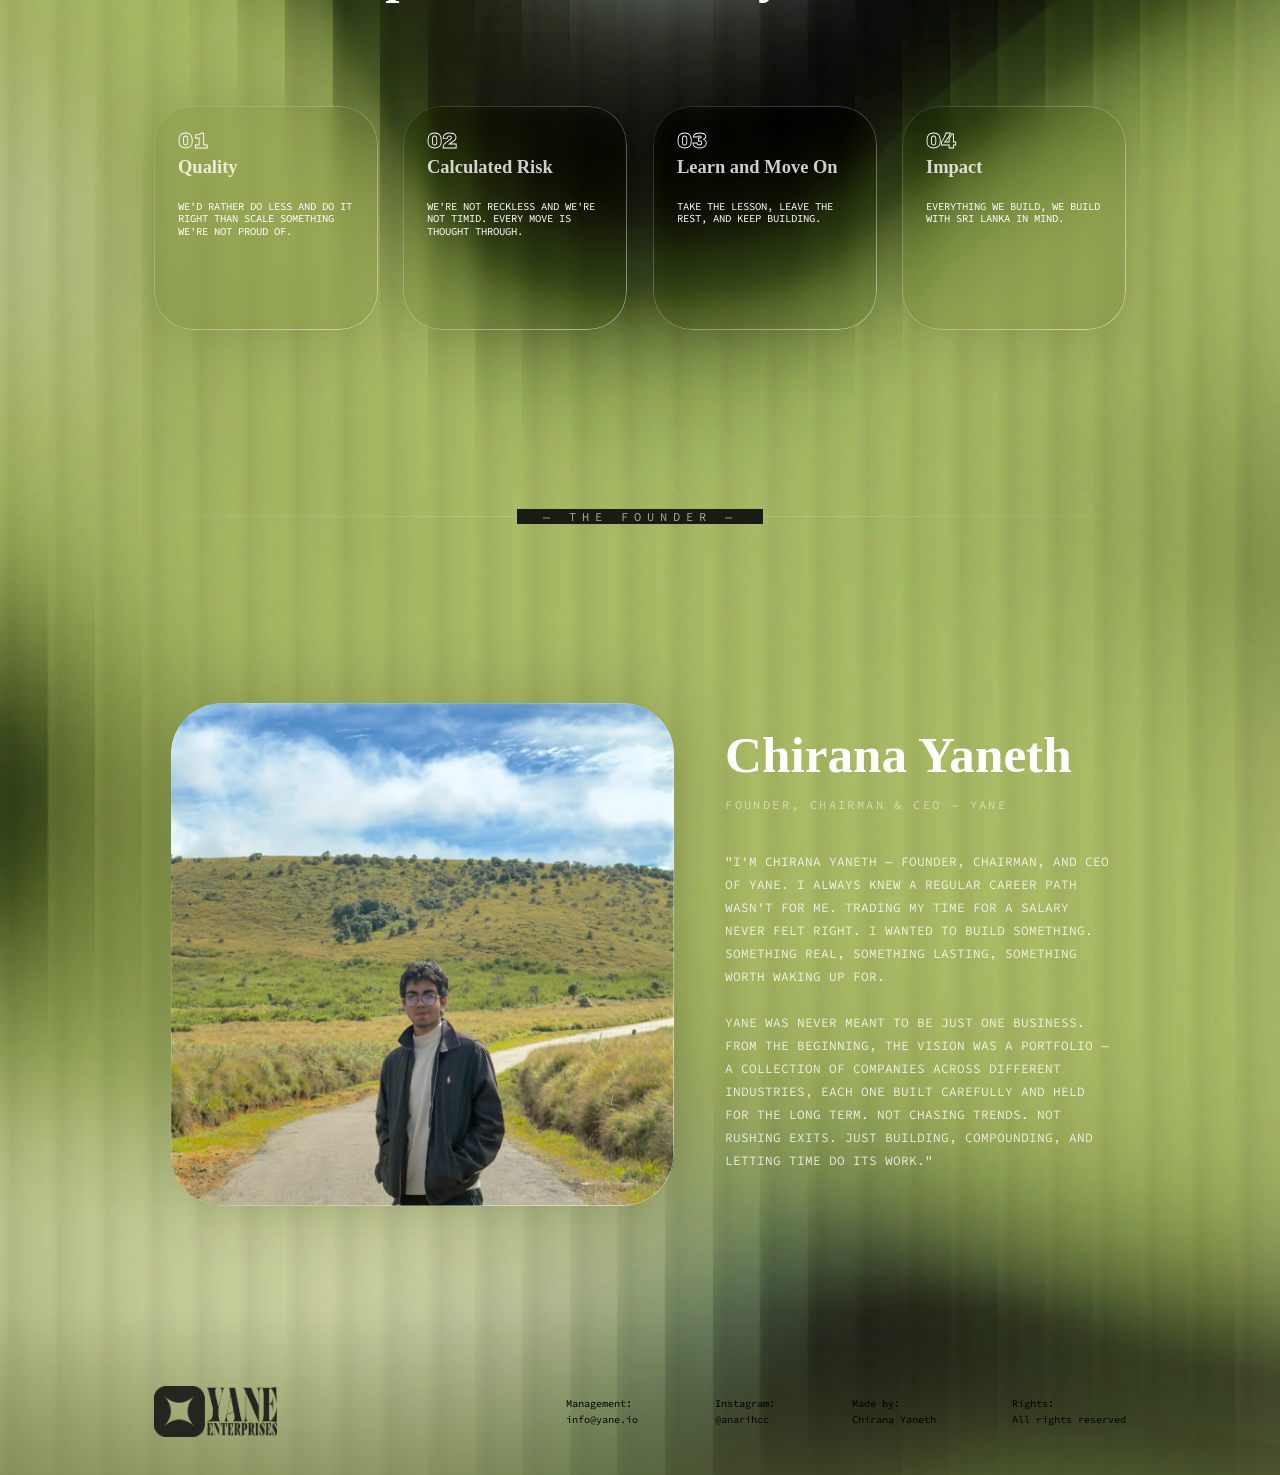
==== commit 0c3bfad9: "informatics link 3" ====
--- a/about/index.html
+++ b/about/index.html
@@ -146,8 +146,8 @@
         <nav class="nav">
             <a href="/about" style="color: inherit; text-decoration: none;">ABOUT</a>
             <a href="/portfolio" style="color: inherit; text-decoration: none;">PORTFOLIO</a>
-            <a href="/#invest" style="color: inherit; text-decoration: none;">INVEST</a>
-            <a href="/#contact" style="color: inherit; text-decoration: none;">CONTACT</a>
+            <a href="https://informatics.yane.io/" style="color: inherit; text-decoration: none;">INFORMATICS</a>
+            <a href="/contact" style="color: inherit; text-decoration: none;">CONTACT</a>
         </nav>
     </header>
 
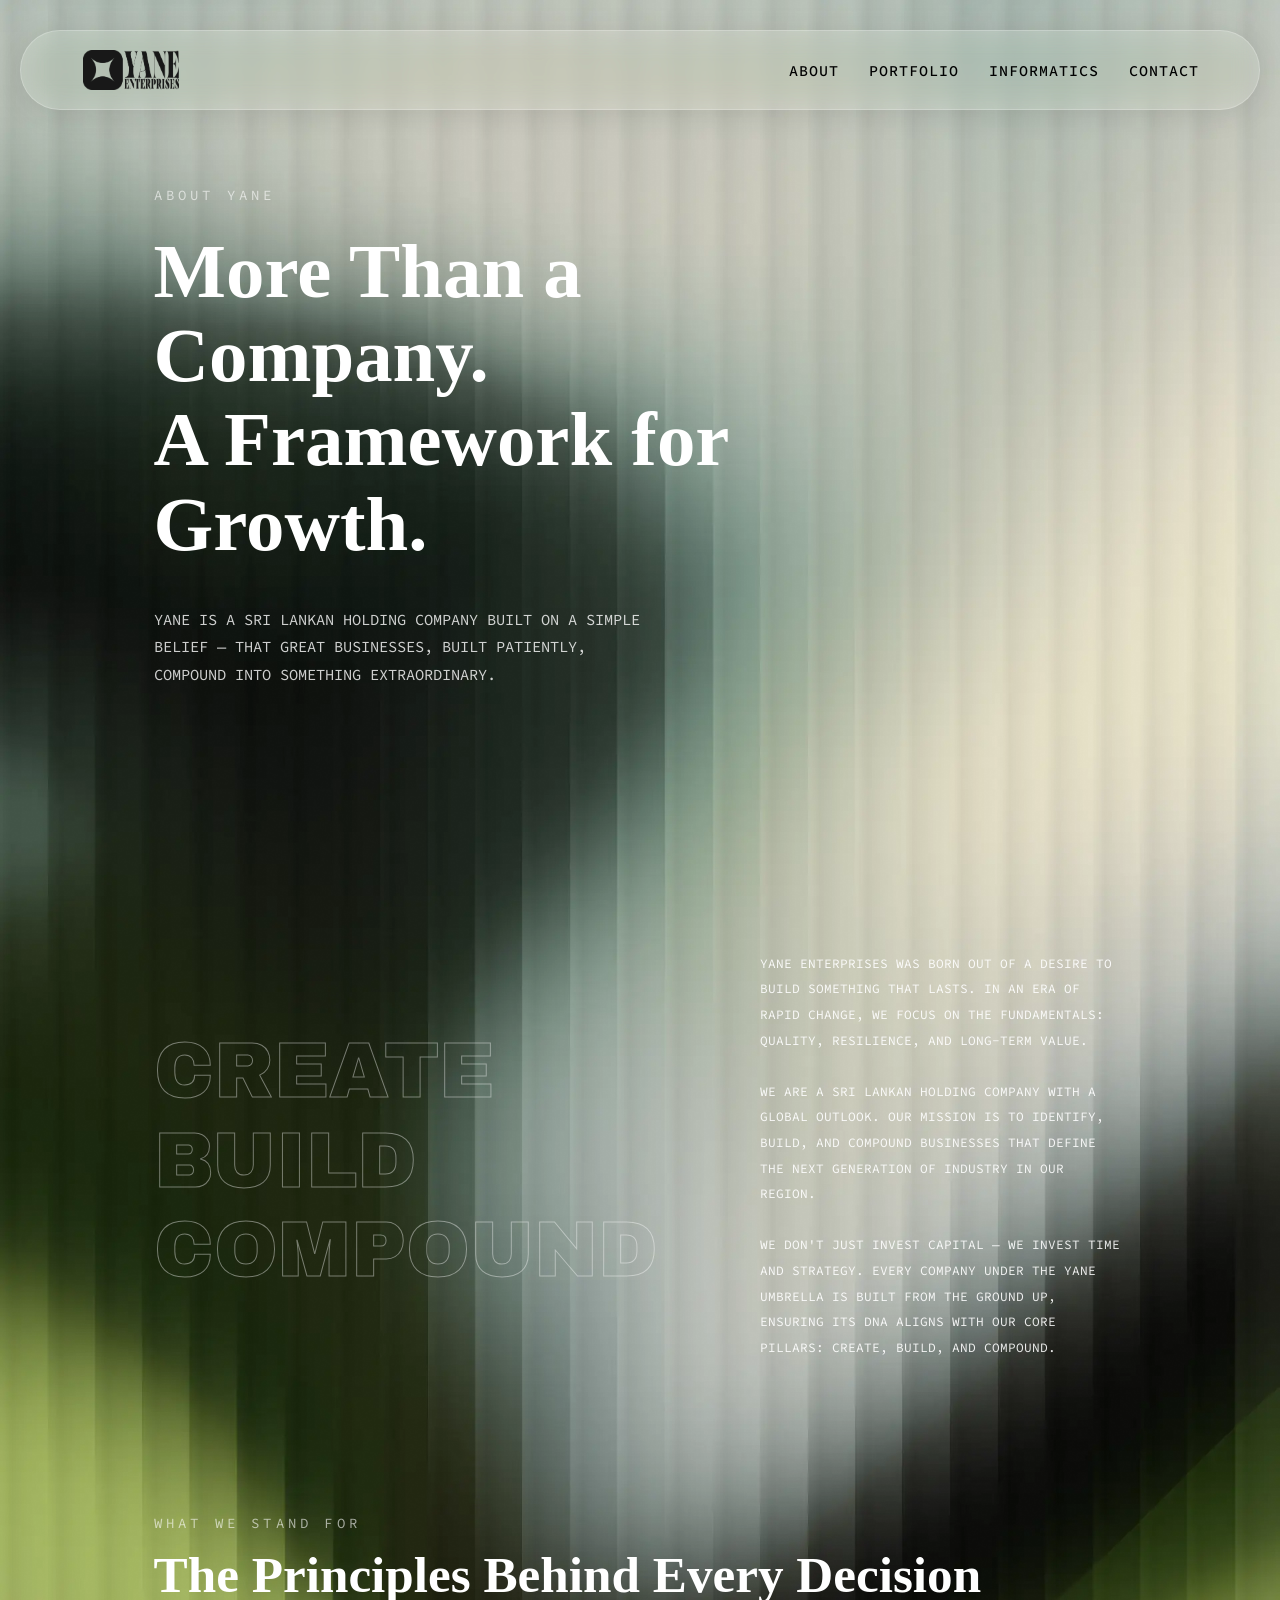
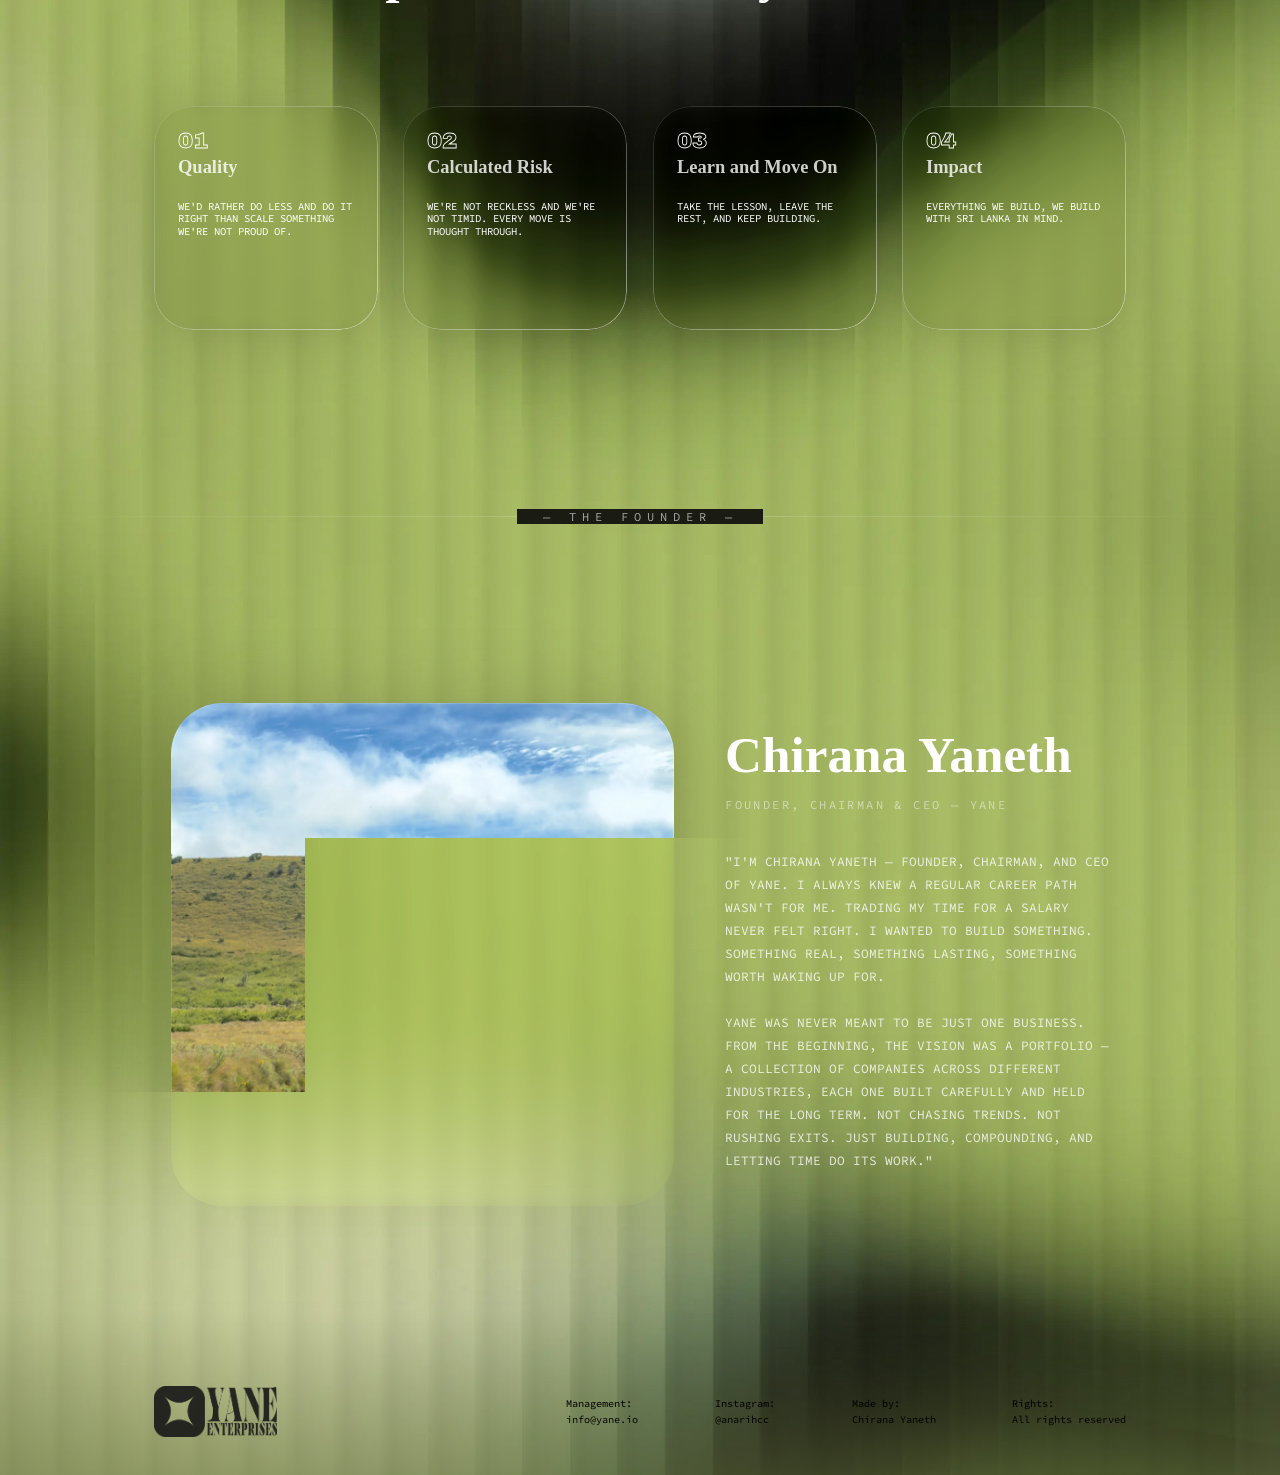
==== commit f41e5bfd: "favicon" ====
--- a/about/index.html
+++ b/about/index.html
@@ -55,8 +55,8 @@
     <link rel="stylesheet" href="/about/styles/values.css">
     <link rel="stylesheet" href="/about/styles/founder.css">
 
-    <link rel="icon" type="image/png" href="../assets/base-logo.png">
-    <link rel="apple-touch-icon" href="../assets/base-log.png">
+    <link rel="icon" type="image/png" href="../assets/base-logo-white.webp">
+    <link rel="apple-touch-icon" href="../assets/base-logo-white.webp">
 
     <style>
 
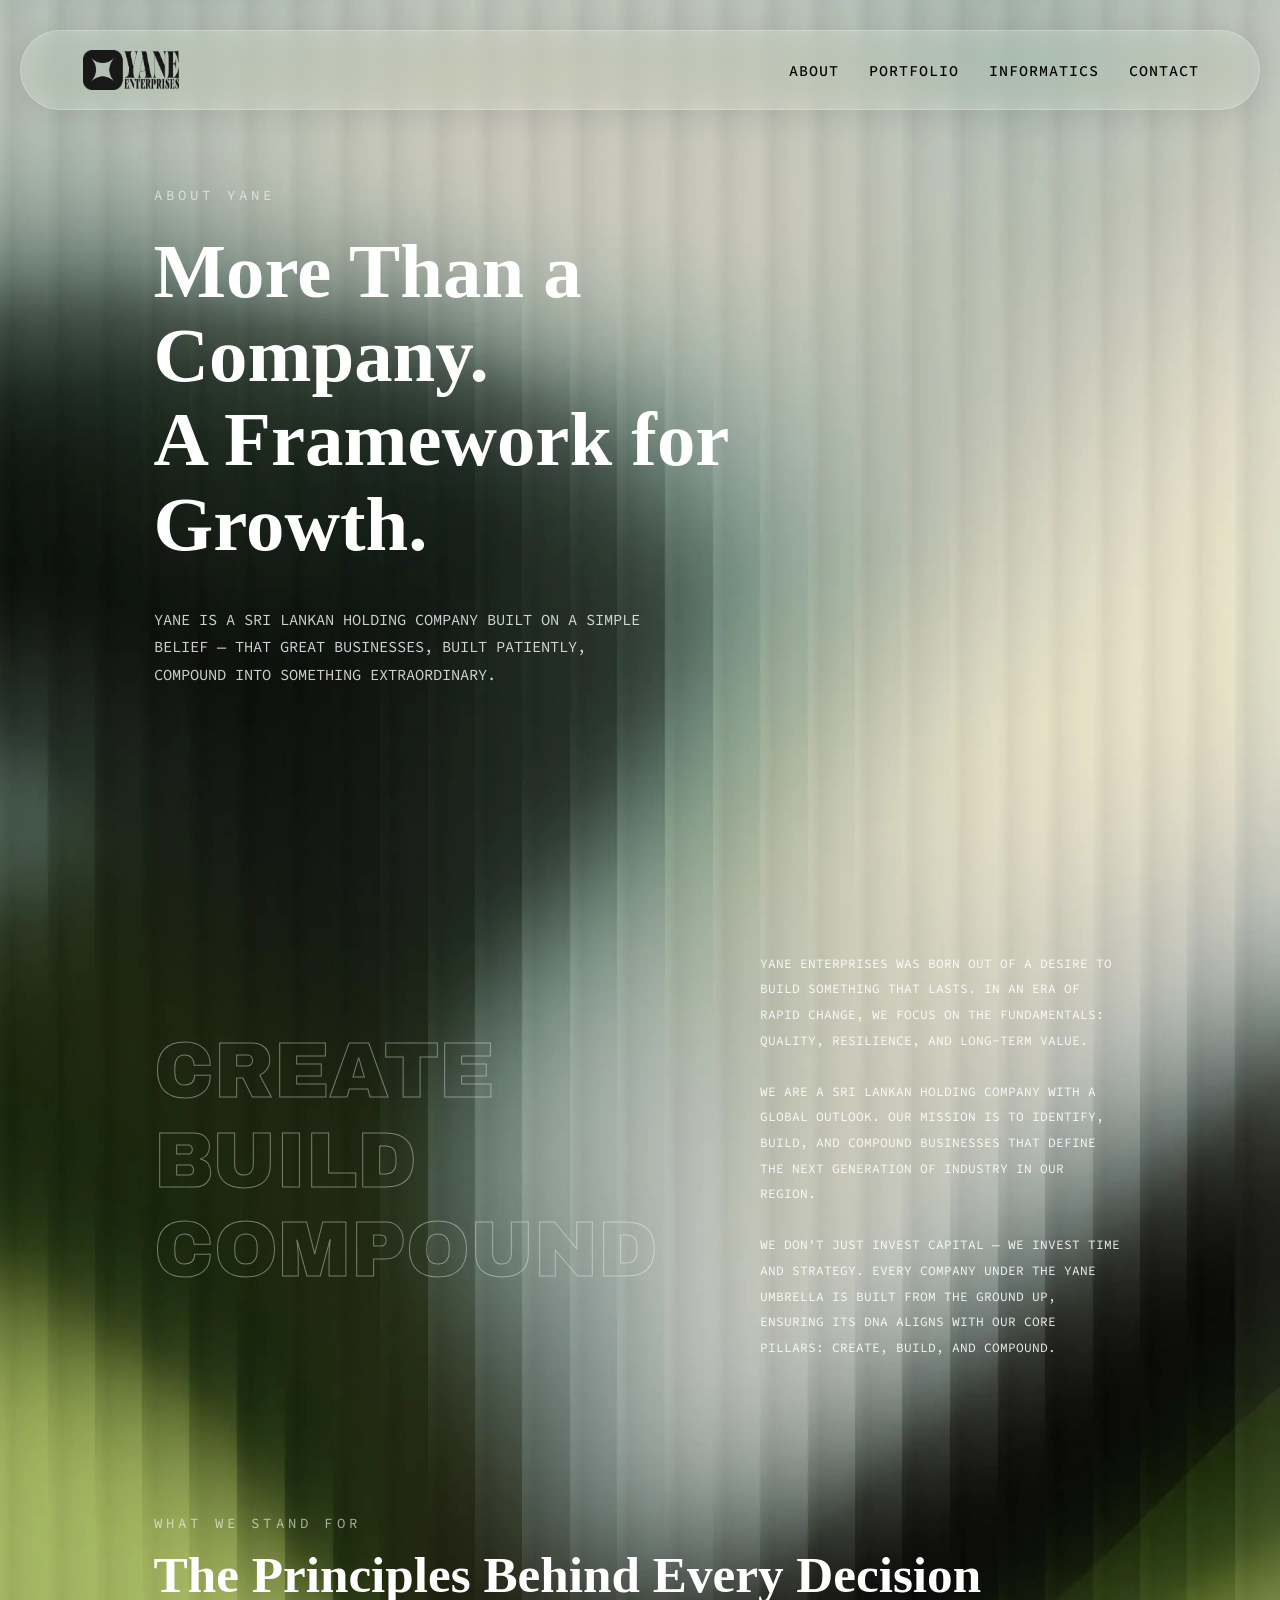
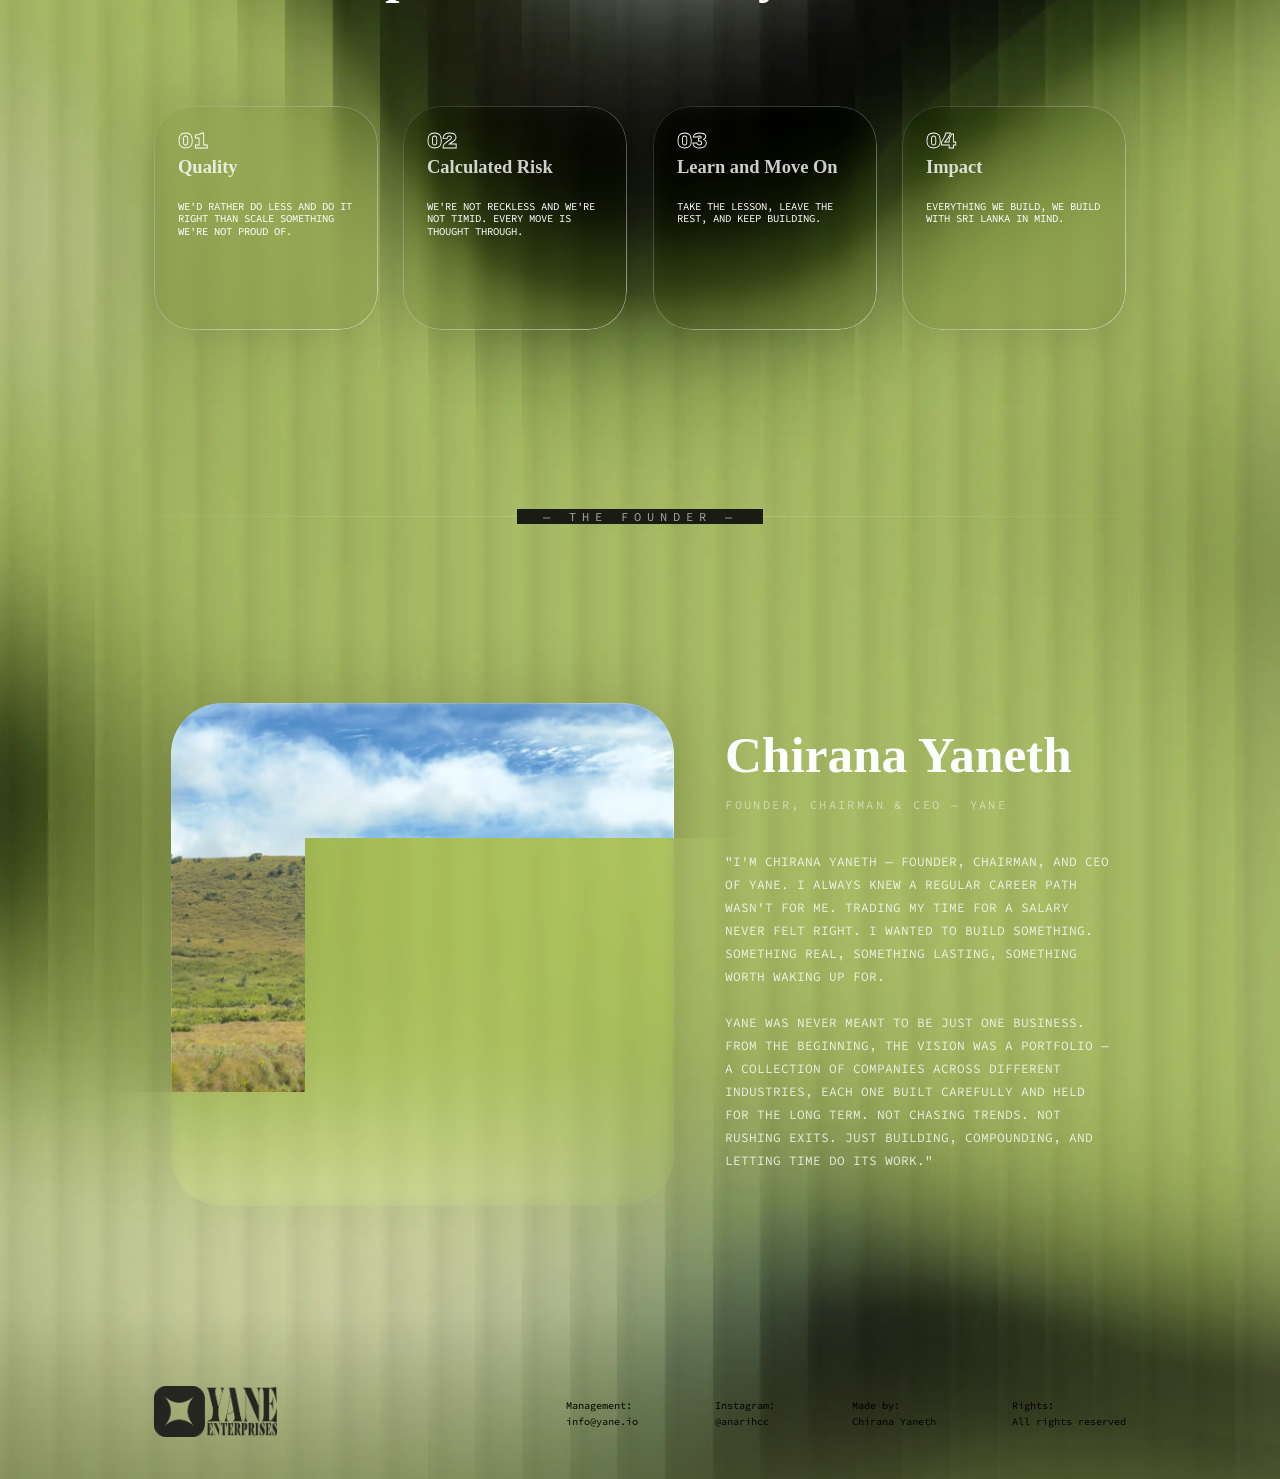
==== commit 69c62aaa: "footer logo linked to home" ====
--- a/about/index.html
+++ b/about/index.html
@@ -235,7 +235,7 @@
 
     <!-- Footer -->
     <footer class="footer">
-        <img src="../assets/Hrz.png" class="footer-logo" alt="Yane Logo">
+        <a href="/"><img src="../assets/Hrz.png" class="footer-logo" alt="Yane Logo"></a>
         
         <div class="footer-info-grid">
             <div class="footer-column">
